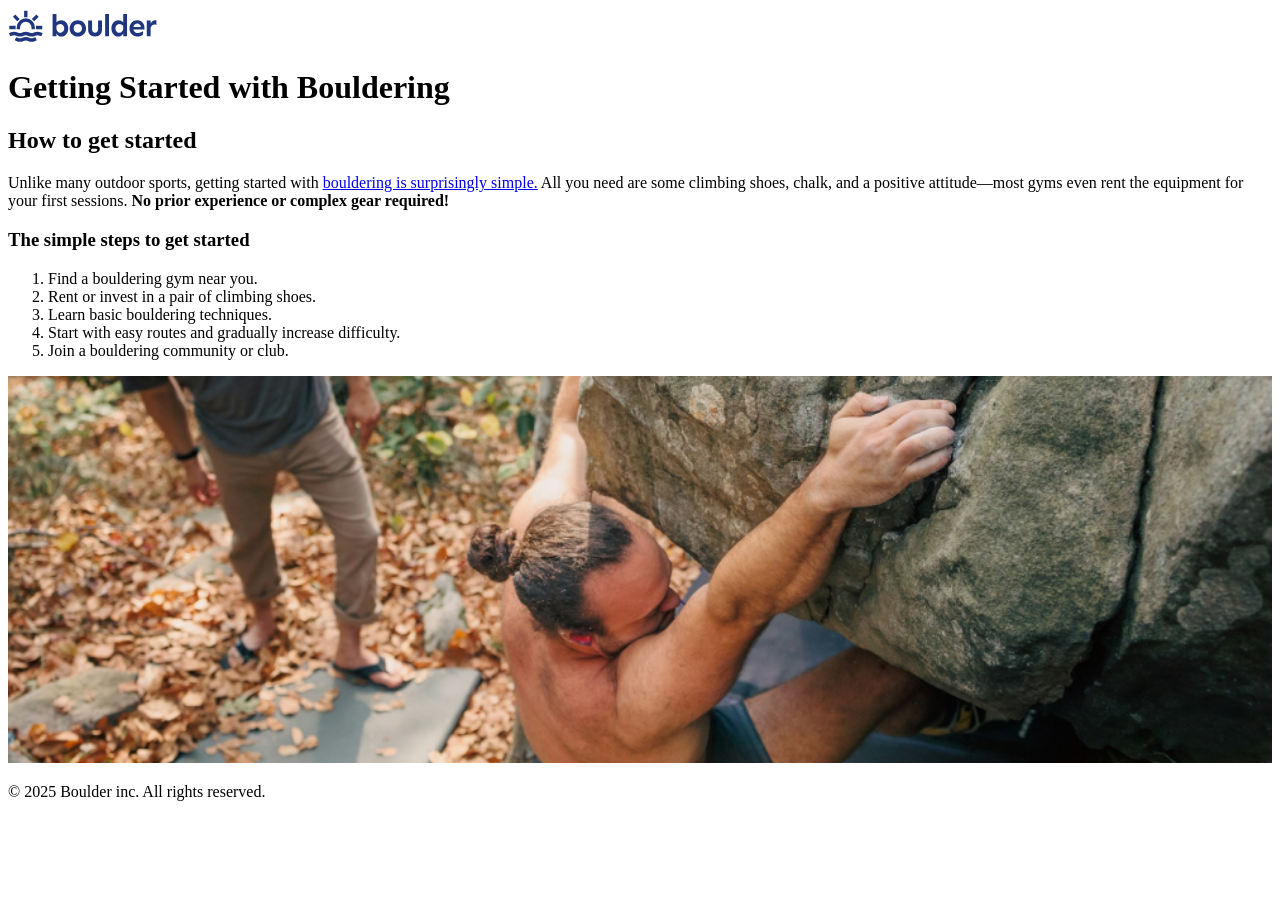
==== root/getting-started.html @ 428e3fe6 "hh" ====
<!DOCTYPE html>
<html lang="en">    
<head>
    <meta charset="UTF-8">
    <meta name="viewport" content="width=device-width, initial-scale=1.0">
    <title>Getting Started</title>
</head>
<body> 
    <header>
        <img src="../version_1/images/logo.svg" alt="Bouldering Logo" style="width:150px;height:auto;">
    </header>

    <main>
        
        <h1>Getting Started with Bouldering</h1>

    <section>    
        <h2>How to get started</h2>
        <p>Unlike many outdoor sports, getting started with <a href="bouldering-is-simple.html">bouldering is surprisingly simple.</a> All you need are some climbing shoes, chalk, and a positive attitude—most gyms even rent the equipment for your first sessions. <strong>No prior experience or complex gear required!</strong></p>
        
        <h3>The simple steps to get started</h3>
        <ol>
            <li>Find a bouldering gym near you.</li>
            <li>Rent or invest in a pair of climbing shoes.</li>
            <li>Learn basic bouldering techniques.</li>
            <li>Start with easy routes and gradually increase difficulty.</li>
            <li>Join a bouldering community or club.</li>
        </ol>
    </section>

    <div>
        <img src="../version_1/images/getting-started-outdoors.jpg" alt="Getting Started Image" style="width:100%;height:auto;">
    </div>

    </main>

    <footer>
        <p>&copy; 2025 Boulder inc. All rights reserved.</p>
    </footer>
</body>
</html>
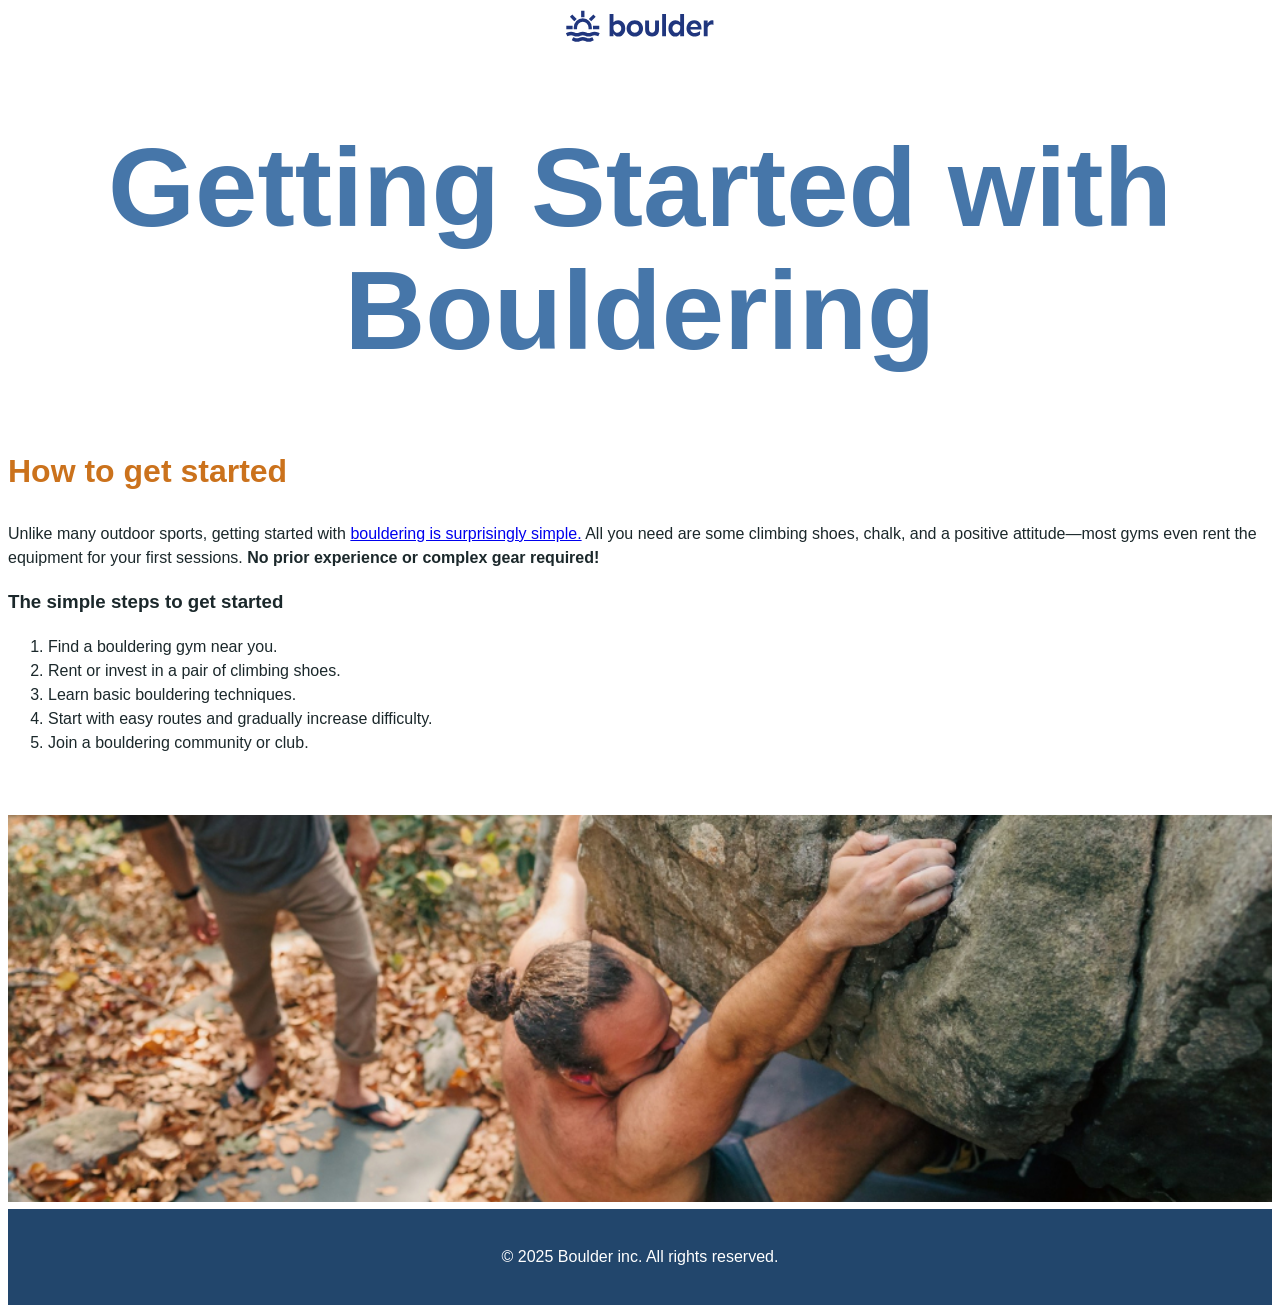
==== commit aa8bfced: "more css" ====
--- a/root/getting-started.html
+++ b/root/getting-started.html
@@ -3,11 +3,12 @@
 <head>
     <meta charset="UTF-8">
     <meta name="viewport" content="width=device-width, initial-scale=1.0">
+    <link href="css/styles.css" rel="stylesheet">
     <title>Getting Started</title>
 </head>
 <body> 
     <header>
-        <img src="../version_1/images/logo.svg" alt="Bouldering Logo" style="width:150px;height:auto;">
+        <img src="../version_1/images/logo.svg" alt="Bouldering Inc" style="width:150px;height:auto;">
     </header>
 
     <main>
--- a/root/css/styles.css
+++ b/root/css/styles.css
@@ -0,0 +1,28 @@
+body {
+    color: #1b282b;
+    font-family: sans-serif;
+    line-height: 1.5;
+}
+footer {
+    color: #ffffff;
+    background-color: #22466c;
+    padding: 20px;
+    text-align: center;
+}
+h1 {
+    color: #4676a9;
+    font-size: 7rem;
+    line-height: 1.1;
+    text-align: center;
+}
+h2 {
+    color: #cb721c;
+    font-size: 2rem;
+    text-align: start;
+}
+header {
+    text-align: center;
+}
+section {
+    margin-block: 60px;
+}
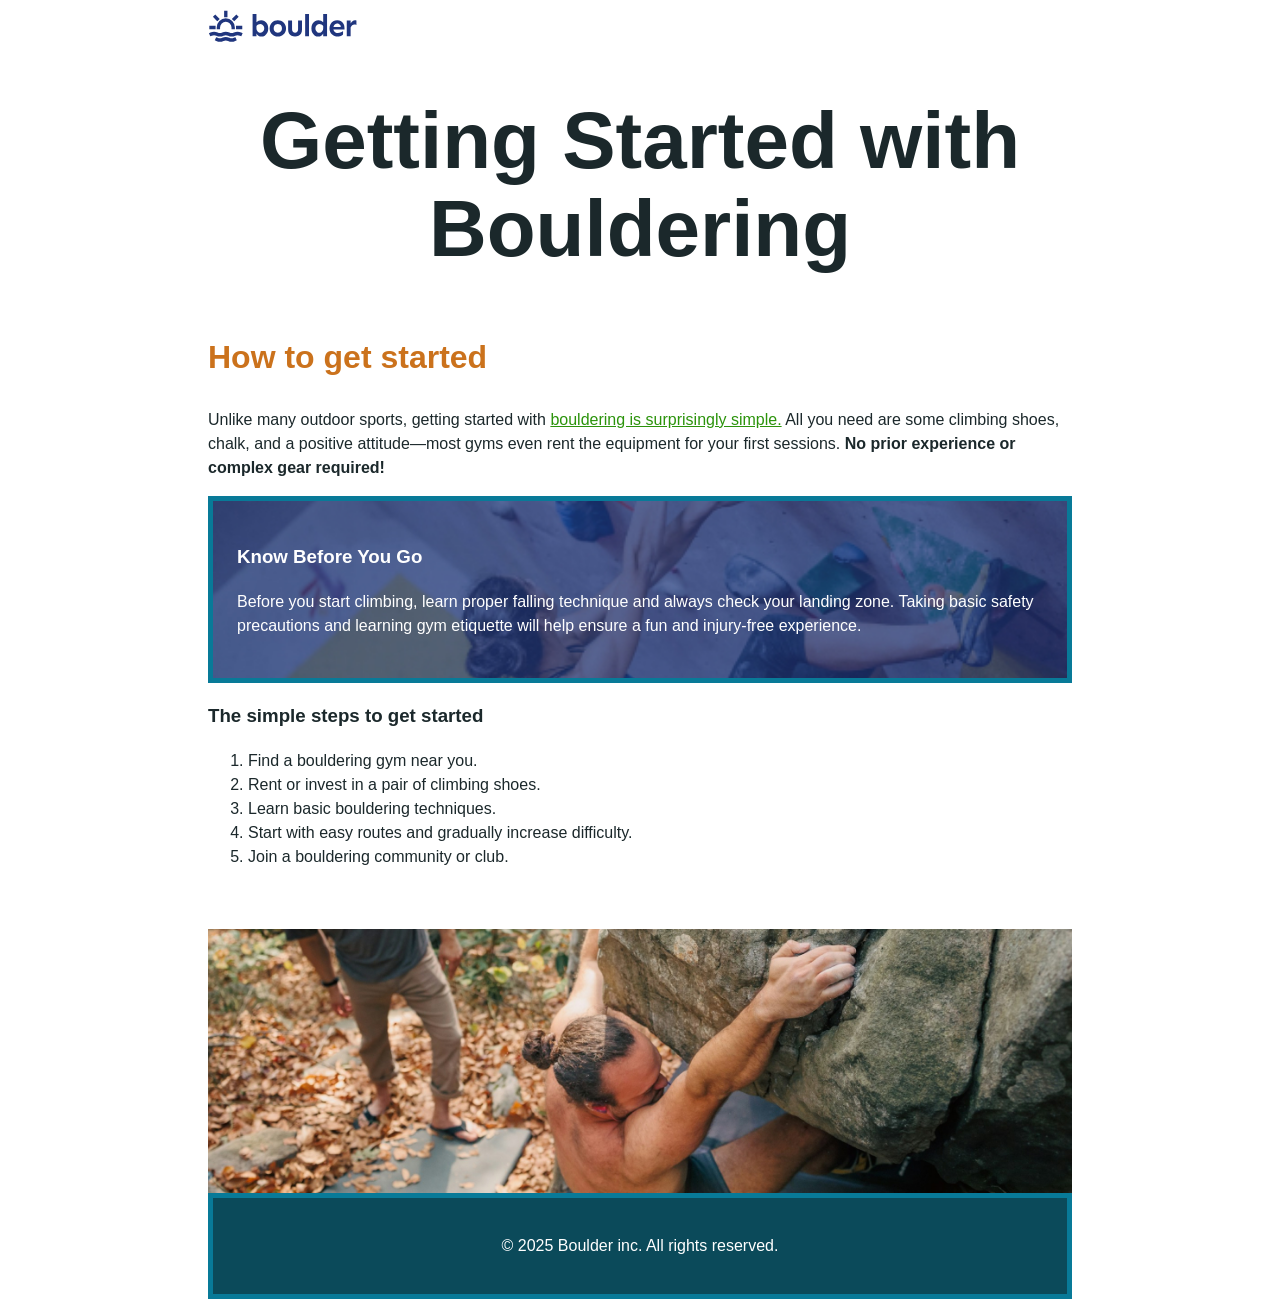
==== commit 77e93fdc: "more css" ====
--- a/root/getting-started.html
+++ b/root/getting-started.html
@@ -6,36 +6,42 @@
     <link href="css/styles.css" rel="stylesheet">
     <title>Getting Started</title>
 </head>
-<body> 
-    <header>
-        <img src="../version_1/images/logo.svg" alt="Bouldering Inc" style="width:150px;height:auto;">
-    </header>
+<body>
+    <div class="wrapper"> 
+        <header>
+            <img src="../version_1/images/logo.svg" alt="Bouldering Inc" style="width:150px;height:auto;">
+        </header>
 
-    <main>
-        
-        <h1>Getting Started with Bouldering</h1>
+        <main>
+            
+            <h1>Getting Started with Bouldering</h1>
 
-    <section>    
-        <h2>How to get started</h2>
-        <p>Unlike many outdoor sports, getting started with <a href="bouldering-is-simple.html">bouldering is surprisingly simple.</a> All you need are some climbing shoes, chalk, and a positive attitude—most gyms even rent the equipment for your first sessions. <strong>No prior experience or complex gear required!</strong></p>
-        
-        <h3>The simple steps to get started</h3>
-        <ol>
-            <li>Find a bouldering gym near you.</li>
-            <li>Rent or invest in a pair of climbing shoes.</li>
-            <li>Learn basic bouldering techniques.</li>
-            <li>Start with easy routes and gradually increase difficulty.</li>
-            <li>Join a bouldering community or club.</li>
-        </ol>
-    </section>
+        <section>    
+            <h2>How to get started</h2>
+            <p>Unlike many outdoor sports, getting started with <a href="bouldering-is-simple.html">bouldering is surprisingly simple.</a> All you need are some climbing shoes, chalk, and a positive attitude—most gyms even rent the equipment for your first sessions. <strong>No prior experience or complex gear required!</strong></p>
 
-    <div>
-        <img src="../version_1/images/getting-started-outdoors.jpg" alt="Getting Started Image" style="width:100%;height:auto;">
+            <div class="climber-bg">
+                <h3>Know Before You Go</h3>
+                <p>Before you start climbing, learn proper falling technique and always check your landing zone. Taking basic safety precautions and learning gym etiquette will help ensure a fun and injury-free experience.</p>
+            </div>
+
+            <h3>The simple steps to get started</h3>
+            <ol>
+                <li>Find a bouldering gym near you.</li>
+                <li>Rent or invest in a pair of climbing shoes.</li>
+                <li>Learn basic bouldering techniques.</li>
+                <li>Start with easy routes and gradually increase difficulty.</li>
+                <li>Join a bouldering community or club.</li>
+            </ol>
+        </section>
+
+        <div>
+            <img src="../version_1/images/getting-started-outdoors.jpg" alt="Getting Started Image" style="width:100%;height:auto;">
+        </div>
+
+        </main>
     </div>
-
-    </main>
-
-    <footer>
+    <footer class="teal-bg">
         <p>&copy; 2025 Boulder inc. All rights reserved.</p>
     </footer>
 </body>
--- a/root/css/styles.css
+++ b/root/css/styles.css
@@ -1,17 +1,30 @@
+/* To clear the default margins and padding */
+* { 
+    box-sizing: border-box;
+}
+/* Styles for the body element */
+img {
+    display: block;
+    max-inline-size: 100%;
+}
+a {
+    color: #2b930b;
+}
+a:hover, a:focus {
+    color: #1b282b;
+}
 body {
     color: #1b282b;
     font-family: sans-serif;
     line-height: 1.5;
+    padding: 0px 200px;
 }
 footer {
-    color: #ffffff;
-    background-color: #22466c;
-    padding: 20px;
     text-align: center;
 }
 h1 {
-    color: #4676a9;
-    font-size: 7rem;
+    /* color: #4676a9; */
+    font-size: 5rem;
     line-height: 1.1;
     text-align: center;
 }
@@ -25,4 +38,33 @@
 }
 section {
     margin-block: 60px;
+}
+.wrapper {
+    max-inline-size: 1000px;
+    margin: 0 auto;
+}
+ul {
+    list-style-type: circle;
+}
+.climber-bg {
+    color: #ffffff;
+    background-image: url("../images/simple-steps.jpg");
+    background-position: center;
+    background-repeat: no-repeat;
+    background-size: cover;
+    border: 5px solid #087a98;
+    padding: 24px;
+}
+.teal-bg {
+    background-color: #0b4a5a;
+    border: 5px solid #087a98;
+    color: #ffffff;
+    padding: 20px;
+    /* border-radius: 5px; */
+}
+.teal-bg strong {
+    color: #0ae2d0;
+}
+.teal-text {
+    color: #0b4a5a;
 }
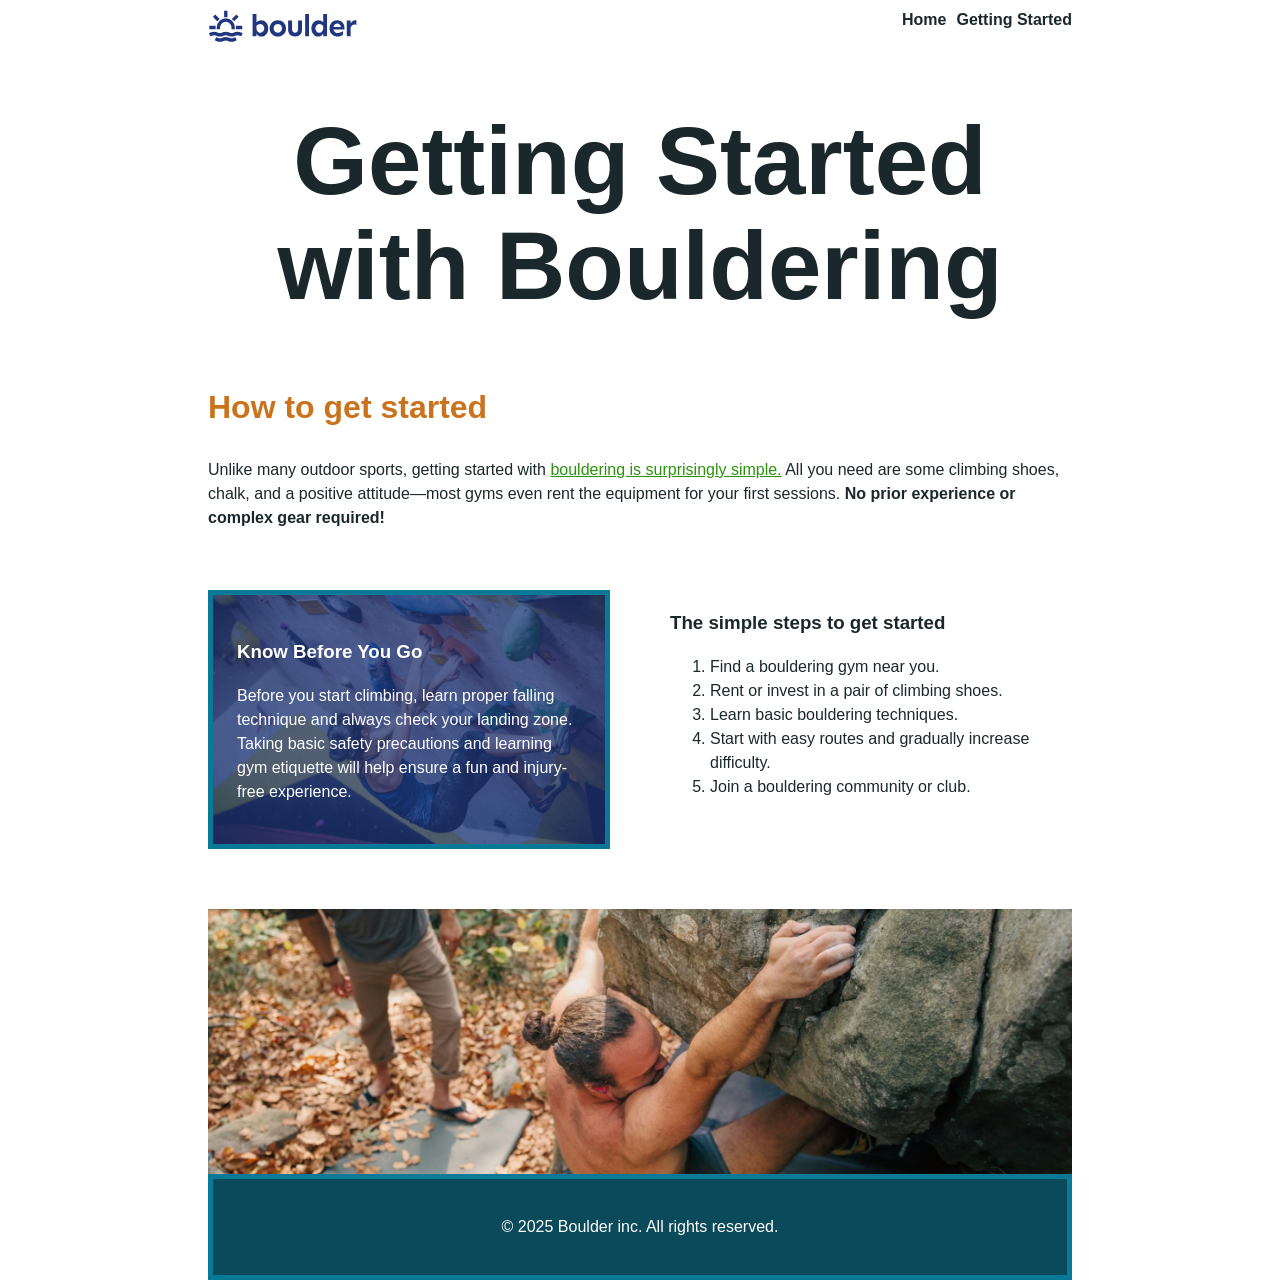
==== commit 61902d37: "finish" ====
--- a/root/getting-started.html
+++ b/root/getting-started.html
@@ -10,35 +10,46 @@
     <div class="wrapper"> 
         <header>
             <img src="../version_1/images/logo.svg" alt="Bouldering Inc" style="width:150px;height:auto;">
+        
+            <nav class="primary-navigation" aria-label="Primary Navigation">
+                <ul>
+                    <li><a href="index.html">Home</a></li>
+                    <li><a href="getting-started.html">Getting Started</a></li>
+                </ul>
+            </nav>
         </header>
 
         <main>
             
             <h1>Getting Started with Bouldering</h1>
 
-        <section>    
-            <h2>How to get started</h2>
-            <p>Unlike many outdoor sports, getting started with <a href="bouldering-is-simple.html">bouldering is surprisingly simple.</a> All you need are some climbing shoes, chalk, and a positive attitude—most gyms even rent the equipment for your first sessions. <strong>No prior experience or complex gear required!</strong></p>
-
-            <div class="climber-bg">
-                <h3>Know Before You Go</h3>
-                <p>Before you start climbing, learn proper falling technique and always check your landing zone. Taking basic safety precautions and learning gym etiquette will help ensure a fun and injury-free experience.</p>
+        <section>
+        </section>
+               
+                <h2>How to get started</h2>
+                <p>Unlike many outdoor sports, getting started with <a href="bouldering-is-simple.html">bouldering is surprisingly simple.</a> All you need are some climbing shoes, chalk, and a positive attitude—most gyms even rent the equipment for your first sessions. <strong>No prior experience or complex gear required!</strong></p>
+             <div class="two-column-layout">
+                <div class="climber-bg">
+                    <h3>Know Before You Go</h3>
+                    <p>Before you start climbing, learn proper falling technique and always check your landing zone. Taking basic safety precautions and learning gym etiquette will help ensure a fun and injury-free experience.</p>
+                </div>
+                <div>
+                    <h3>The simple steps to get started</h3>
+                    <ol>
+                        <li>Find a bouldering gym near you.</li>
+                        <li>Rent or invest in a pair of climbing shoes.</li>
+                        <li>Learn basic bouldering techniques.</li>
+                        <li>Start with easy routes and gradually increase difficulty.</li>
+                        <li>Join a bouldering community or club.</li>
+                    </ol>
+                </div>
             </div>
 
-            <h3>The simple steps to get started</h3>
-            <ol>
-                <li>Find a bouldering gym near you.</li>
-                <li>Rent or invest in a pair of climbing shoes.</li>
-                <li>Learn basic bouldering techniques.</li>
-                <li>Start with easy routes and gradually increase difficulty.</li>
-                <li>Join a bouldering community or club.</li>
-            </ol>
         </section>
-
-        <div>
-            <img src="../version_1/images/getting-started-outdoors.jpg" alt="Getting Started Image" style="width:100%;height:auto;">
-        </div>
-
+        
+        
+        <img src="../version_1/images/getting-started-outdoors.jpg" alt="Getting Started Image" style="width:100%;height:auto;">
+        
         </main>
     </div>
     <footer class="teal-bg">
--- a/root/css/styles.css
+++ b/root/css/styles.css
@@ -24,9 +24,12 @@
 }
 h1 {
     /* color: #4676a9; */
-    font-size: 5rem;
+    font-size: 4rem;
     line-height: 1.1;
     text-align: center;
+        @media (width > 1000px) {
+        font-size: 6rem;
+        }    
 }
 h2 {
     color: #cb721c;
@@ -34,7 +37,8 @@
     text-align: start;
 }
 header {
-    text-align: center;
+    display: flex;
+    justify-content: space-between;
 }
 section {
     margin-block: 60px;
@@ -45,6 +49,31 @@
 }
 ul {
     list-style-type: circle;
+}
+.primary-navigation ul {
+    display: flex;
+    gap: 10px;
+    list-style-type: none;
+    margin: 0;
+    padding: 0;
+}
+.primary-navigation a {
+    text-decoration: none;
+    color: #1b282b;
+    font-weight: bold;
+}
+.primary-navigation a:hover, .primary-navigation a:focus-visible {
+    color: #087a98;
+}
+.two-column-layout {
+    display: grid;
+    gap: 60px;
+    margin-block: 60px;
+
+        @media (width > 1000px) {
+        grid-template-columns: 1fr 1fr;    
+        }   
+
 }
 .climber-bg {
     color: #ffffff;
